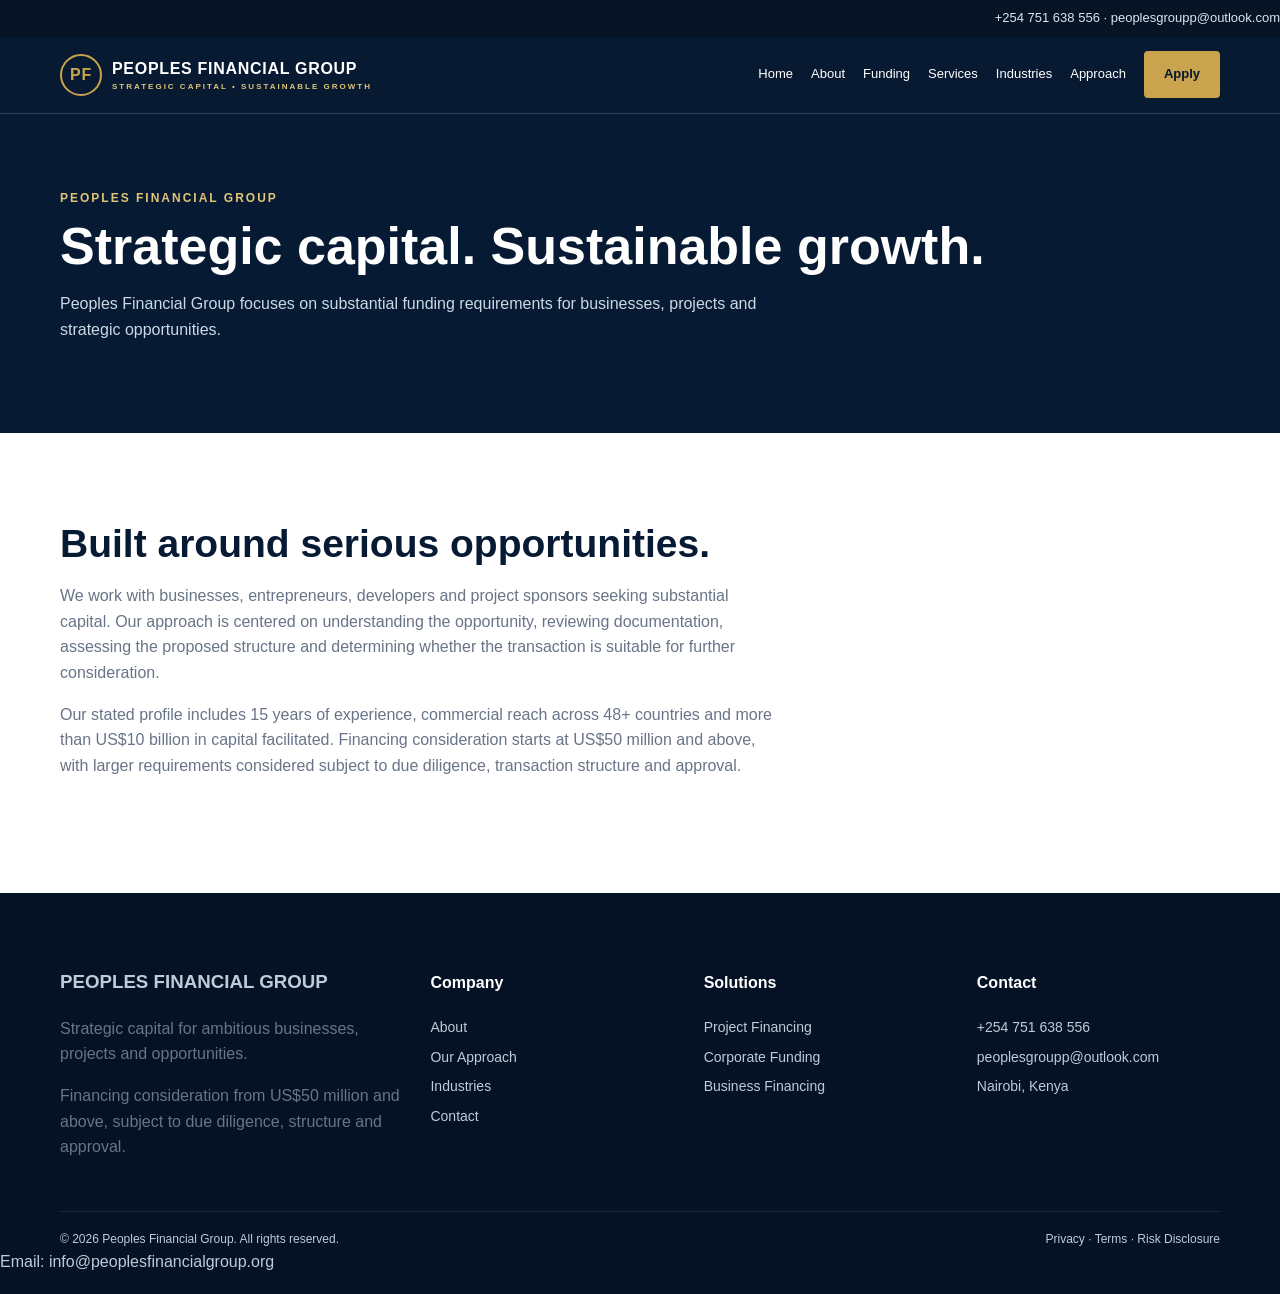
==== about.html @ e7d1cc79 "first" ====
<!doctype html><html><head><meta charset="utf-8"><meta name="viewport" content="width=device-width,initial-scale=1"><title>About Us | Peoples Financial Group</title><meta name="description" content="Peoples Financial Group — strategic capital and financing consideration from US$50 million and above."><link rel="stylesheet" href="assets/style.css"></head><body><div class="top">+254 751 638 556 · peoplesgroupp@outlook.com</div><div class="nav"><div class="wrap navin"><a class="logo" href="index.html"><span class="mark">PF</span><span>PEOPLES FINANCIAL GROUP<small>STRATEGIC CAPITAL • SUSTAINABLE GROWTH</small></span></a><nav><a href="index.html">Home</a><a href="about.html">About</a><a href="funding.html">Funding</a><a href="services.html">Services</a><a href="industries.html">Industries</a><a href="approach.html">Approach</a><a class="btn gold" href="application.html">Apply</a></nav></div></div><main><section class="page"><div class="wrap"><div class="ey">Peoples Financial Group</div><h1>Strategic capital. Sustainable growth.</h1><p>Peoples Financial Group focuses on substantial funding requirements for businesses, projects and strategic opportunities.</p></div></section><section><div class="wrap"><div class="head"><h2>Built around serious opportunities.</h2><p>We work with businesses, entrepreneurs, developers and project sponsors seeking substantial capital. Our approach is centered on understanding the opportunity, reviewing documentation, assessing the proposed structure and determining whether the transaction is suitable for further consideration.</p><p>Our stated profile includes 15 years of experience, commercial reach across 48+ countries and more than US$10 billion in capital facilitated. Financing consideration starts at US$50 million and above, with larger requirements considered subject to due diligence, transaction structure and approval.</p></div></div></section></main><footer><div class="wrap foot"><div><h3>PEOPLES FINANCIAL GROUP</h3><p>Strategic capital for ambitious businesses, projects and opportunities.</p><p>Financing consideration from US$50 million and above, subject to due diligence, structure and approval.</p></div><div><h4>Company</h4><a href="about.html">About</a><a href="approach.html">Our Approach</a><a href="industries.html">Industries</a><a href="contact.html">Contact</a></div><div><h4>Solutions</h4><a href="funding.html">Project Financing</a><a href="services.html">Corporate Funding</a><a href="services.html">Business Financing</a></div><div><h4>Contact</h4><a href="tel:+254751638556">+254 751 638 556</a><a href="mailto:peoplesgroupp@outlook.com">peoplesgroupp@outlook.com</a><a href="contact.html">Nairobi, Kenya</a></div></div><div class="wrap legal"><span>© 2026 Peoples Financial Group. All rights reserved.</span><span><a href="privacy.html">Privacy</a> · <a href="terms.html">Terms</a> · <a href="risk.html">Risk Disclosure</a></span></div><div class="website-contact-email">Email: <a href="mailto:info@peoplesfinancialgroup.org">info@peoplesfinancialgroup.org</a></div></footer></body></html>
---- assets/style.css ----
*{box-sizing:border-box}body{margin:0;font-family:Arial,sans-serif;color:#15243a;line-height:1.6}a{text-decoration:none;color:inherit}.wrap{max-width:1160px;margin:auto;width:92%}.top{background:#061426;color:#dbe5f1;padding:8px 0;font-size:13px;text-align:right}.nav{background:#081a32;color:white;position:sticky;top:0;z-index:5;border-bottom:1px solid #29415f}.navin{min-height:76px;display:flex;align-items:center;justify-content:space-between}.logo{display:flex;gap:10px;align-items:center;font-weight:800;letter-spacing:.7px}.mark{width:42px;height:42px;border:2px solid #c9a34e;border-radius:50%;display:grid;place-items:center;color:#c9a34e}.logo small{display:block;font-size:8px;letter-spacing:2px;color:#e0c477}nav{display:flex;gap:18px;align-items:center;font-size:13px}nav a:hover{color:#e0c477}.btn{display:inline-block;padding:13px 20px;border-radius:4px;font-weight:700}.gold{background:#c9a34e;color:#07172d}.outline{border:1px solid #fff;color:#fff}.hero{background:linear-gradient(115deg,#06172d 20%,#12395f 100%);color:#fff;padding:100px 0}.ey{color:#e0c477;text-transform:uppercase;letter-spacing:2px;font-size:12px;font-weight:800}.hero h1{font-size:clamp(44px,6vw,72px);line-height:1.05;max-width:820px;margin:16px 0}.hero p{font-size:19px;max-width:720px;color:#d5dfeb}.actions{display:flex;gap:12px;flex-wrap:wrap;margin-top:28px}.stats{display:grid;grid-template-columns:repeat(4,1fr);background:#fff;box-shadow:0 10px 35px #07182f22;border-radius:7px;margin-top:-48px;position:relative}.stat{text-align:center;padding:25px;border-right:1px solid #e4e8ed}.stat:last-child{border:0}.stat b{display:block;font-size:28px;color:#071a33}.stat span{font-size:11px;color:#6c7787;text-transform:uppercase;letter-spacing:1px}section{padding:80px 0}.head{max-width:720px;margin-bottom:35px}.head h2{font-size:39px;line-height:1.15;color:#071a33;margin:9px 0}.head p,p{color:#687487}.grid{display:grid;grid-template-columns:repeat(3,1fr);gap:18px}.card{border:1px solid #e2e6eb;border-radius:7px;padding:27px;background:#fff}.card h3{color:#081b34;margin:12px 0 7px}.icon{width:43px;height:43px;background:#f7f0df;color:#946e20;display:grid;place-items:center;font-weight:800;border-radius:4px}.dark{background:#071a33;color:white}.dark h2,.dark h3{color:white}.dark p{color:#cbd6e3}.split{display:grid;grid-template-columns:1fr 1fr;gap:50px}.panel{background:#0d2a4d;padding:30px;border:1px solid #355171;border-radius:7px}.check{margin:18px 0;color:#dbe4ee}.check b{color:#e0c477;margin-right:10px}.sectors{display:grid;grid-template-columns:repeat(4,1fr);gap:12px}.sector{border:1px solid #e2e6eb;padding:17px;border-radius:5px;font-weight:700}.cta{background:linear-gradient(120deg,#071a33,#173d68);color:#fff;padding:48px;border-radius:9px;display:flex;justify-content:space-between;align-items:center}.cta h2{margin:0;font-size:32px}.page{background:#071a33;color:#fff;padding:75px 0}.page h1{font-size:52px;margin:10px 0;line-height:1.1}.page p{color:#ccd8e6;max-width:730px}footer{background:#051124;color:#bfcbd9;padding:55px 0 20px}.foot{display:grid;grid-template-columns:1.4fr 1fr 1fr 1fr;gap:30px}.foot h4{color:#fff}.foot a{display:block;margin:7px 0;font-size:14px}.legal{border-top:1px solid #ffffff18;margin-top:35px;padding-top:18px;font-size:12px;display:flex;justify-content:space-between}.form{max-width:850px;border:1px solid #e1e5eb;padding:30px;border-radius:8px}.formgrid{display:grid;grid-template-columns:1fr 1fr;gap:18px}label{display:block;font-size:13px;font-weight:700;margin-bottom:6px}input,textarea,select{width:100%;padding:12px;border:1px solid #ccd3dc;border-radius:4px;margin-bottom:17px;font:inherit}textarea{min-height:130px}.notice{background:#fff8e8;border-left:4px solid #c9a34e;padding:16px;margin-bottom:25px}@media(max-width:850px){nav{display:none}.grid,.split,.foot{grid-template-columns:1fr 1fr}.sectors{grid-template-columns:1fr 1fr}.stats{grid-template-columns:1fr 1fr}}@media(max-width:560px){.grid,.split,.foot,.sectors,.formgrid,.stats{grid-template-columns:1fr}.cta{display:block}.hero{padding:75px 0}.page h1{font-size:40px}.legal{display:block}}
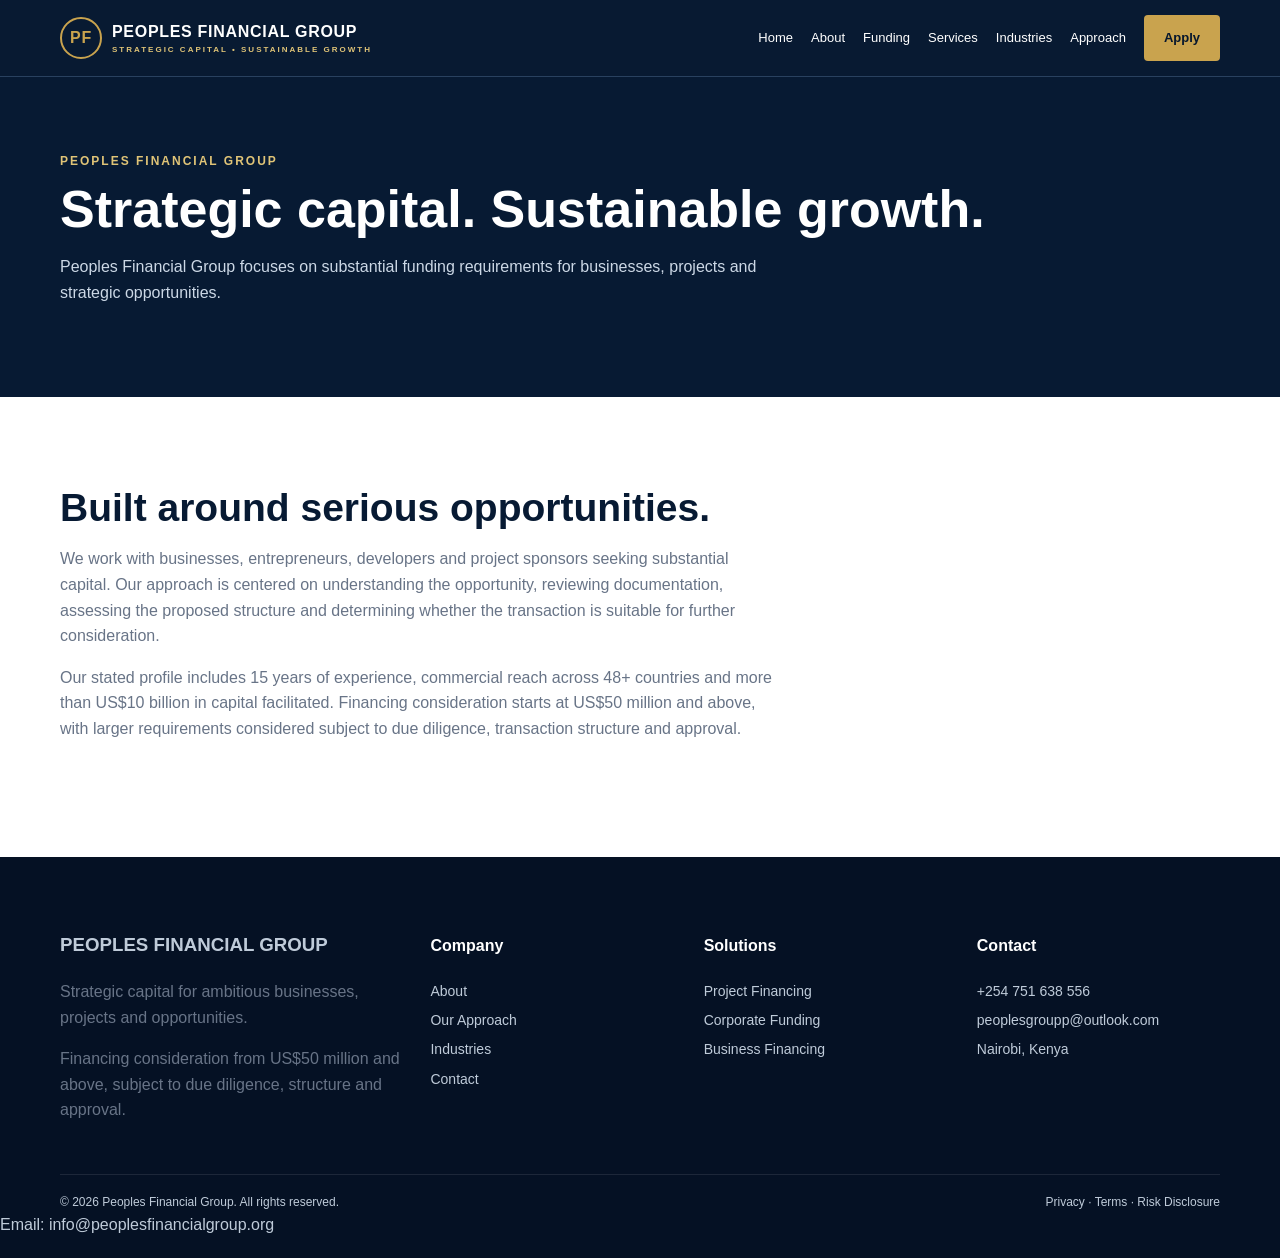
==== commit 3a434185: "remove top email" ====
--- a/about.html
+++ b/about.html
@@ -1 +1 @@
-<!doctype html><html><head><meta charset="utf-8"><meta name="viewport" content="width=device-width,initial-scale=1"><title>About Us | Peoples Financial Group</title><meta name="description" content="Peoples Financial Group — strategic capital and financing consideration from US$50 million and above."><link rel="stylesheet" href="assets/style.css"></head><body><div class="top">+254 751 638 556 · peoplesgroupp@outlook.com</div><div class="nav"><div class="wrap navin"><a class="logo" href="index.html"><span class="mark">PF</span><span>PEOPLES FINANCIAL GROUP<small>STRATEGIC CAPITAL • SUSTAINABLE GROWTH</small></span></a><nav><a href="index.html">Home</a><a href="about.html">About</a><a href="funding.html">Funding</a><a href="services.html">Services</a><a href="industries.html">Industries</a><a href="approach.html">Approach</a><a class="btn gold" href="application.html">Apply</a></nav></div></div><main><section class="page"><div class="wrap"><div class="ey">Peoples Financial Group</div><h1>Strategic capital. Sustainable growth.</h1><p>Peoples Financial Group focuses on substantial funding requirements for businesses, projects and strategic opportunities.</p></div></section><section><div class="wrap"><div class="head"><h2>Built around serious opportunities.</h2><p>We work with businesses, entrepreneurs, developers and project sponsors seeking substantial capital. Our approach is centered on understanding the opportunity, reviewing documentation, assessing the proposed structure and determining whether the transaction is suitable for further consideration.</p><p>Our stated profile includes 15 years of experience, commercial reach across 48+ countries and more than US$10 billion in capital facilitated. Financing consideration starts at US$50 million and above, with larger requirements considered subject to due diligence, transaction structure and approval.</p></div></div></section></main><footer><div class="wrap foot"><div><h3>PEOPLES FINANCIAL GROUP</h3><p>Strategic capital for ambitious businesses, projects and opportunities.</p><p>Financing consideration from US$50 million and above, subject to due diligence, structure and approval.</p></div><div><h4>Company</h4><a href="about.html">About</a><a href="approach.html">Our Approach</a><a href="industries.html">Industries</a><a href="contact.html">Contact</a></div><div><h4>Solutions</h4><a href="funding.html">Project Financing</a><a href="services.html">Corporate Funding</a><a href="services.html">Business Financing</a></div><div><h4>Contact</h4><a href="tel:+254751638556">+254 751 638 556</a><a href="mailto:peoplesgroupp@outlook.com">peoplesgroupp@outlook.com</a><a href="contact.html">Nairobi, Kenya</a></div></div><div class="wrap legal"><span>© 2026 Peoples Financial Group. All rights reserved.</span><span><a href="privacy.html">Privacy</a> · <a href="terms.html">Terms</a> · <a href="risk.html">Risk Disclosure</a></span></div><div class="website-contact-email">Email: <a href="mailto:info@peoplesfinancialgroup.org">info@peoplesfinancialgroup.org</a></div></footer></body></html>+<!doctype html><html><head><meta charset="utf-8"><meta name="viewport" content="width=device-width,initial-scale=1"><title>About Us | Peoples Financial Group</title><meta name="description" content="Peoples Financial Group — strategic capital and financing consideration from US$50 million and above."><link rel="stylesheet" href="assets/style.css"></head><body><div class="nav"><div class="wrap navin"><a class="logo" href="index.html"><span class="mark">PF</span><span>PEOPLES FINANCIAL GROUP<small>STRATEGIC CAPITAL • SUSTAINABLE GROWTH</small></span></a><nav><a href="index.html">Home</a><a href="about.html">About</a><a href="funding.html">Funding</a><a href="services.html">Services</a><a href="industries.html">Industries</a><a href="approach.html">Approach</a><a class="btn gold" href="application.html">Apply</a></nav></div></div><main><section class="page"><div class="wrap"><div class="ey">Peoples Financial Group</div><h1>Strategic capital. Sustainable growth.</h1><p>Peoples Financial Group focuses on substantial funding requirements for businesses, projects and strategic opportunities.</p></div></section><section><div class="wrap"><div class="head"><h2>Built around serious opportunities.</h2><p>We work with businesses, entrepreneurs, developers and project sponsors seeking substantial capital. Our approach is centered on understanding the opportunity, reviewing documentation, assessing the proposed structure and determining whether the transaction is suitable for further consideration.</p><p>Our stated profile includes 15 years of experience, commercial reach across 48+ countries and more than US$10 billion in capital facilitated. Financing consideration starts at US$50 million and above, with larger requirements considered subject to due diligence, transaction structure and approval.</p></div></div></section></main><footer><div class="wrap foot"><div><h3>PEOPLES FINANCIAL GROUP</h3><p>Strategic capital for ambitious businesses, projects and opportunities.</p><p>Financing consideration from US$50 million and above, subject to due diligence, structure and approval.</p></div><div><h4>Company</h4><a href="about.html">About</a><a href="approach.html">Our Approach</a><a href="industries.html">Industries</a><a href="contact.html">Contact</a></div><div><h4>Solutions</h4><a href="funding.html">Project Financing</a><a href="services.html">Corporate Funding</a><a href="services.html">Business Financing</a></div><div><h4>Contact</h4><a href="tel:+254751638556">+254 751 638 556</a><a href="mailto:peoplesgroupp@outlook.com">peoplesgroupp@outlook.com</a><a href="contact.html">Nairobi, Kenya</a></div></div><div class="wrap legal"><span>© 2026 Peoples Financial Group. All rights reserved.</span><span><a href="privacy.html">Privacy</a> · <a href="terms.html">Terms</a> · <a href="risk.html">Risk Disclosure</a></span></div><div class="website-contact-email">Email: <a href="mailto:info@peoplesfinancialgroup.org">info@peoplesfinancialgroup.org</a></div></footer></body></html>
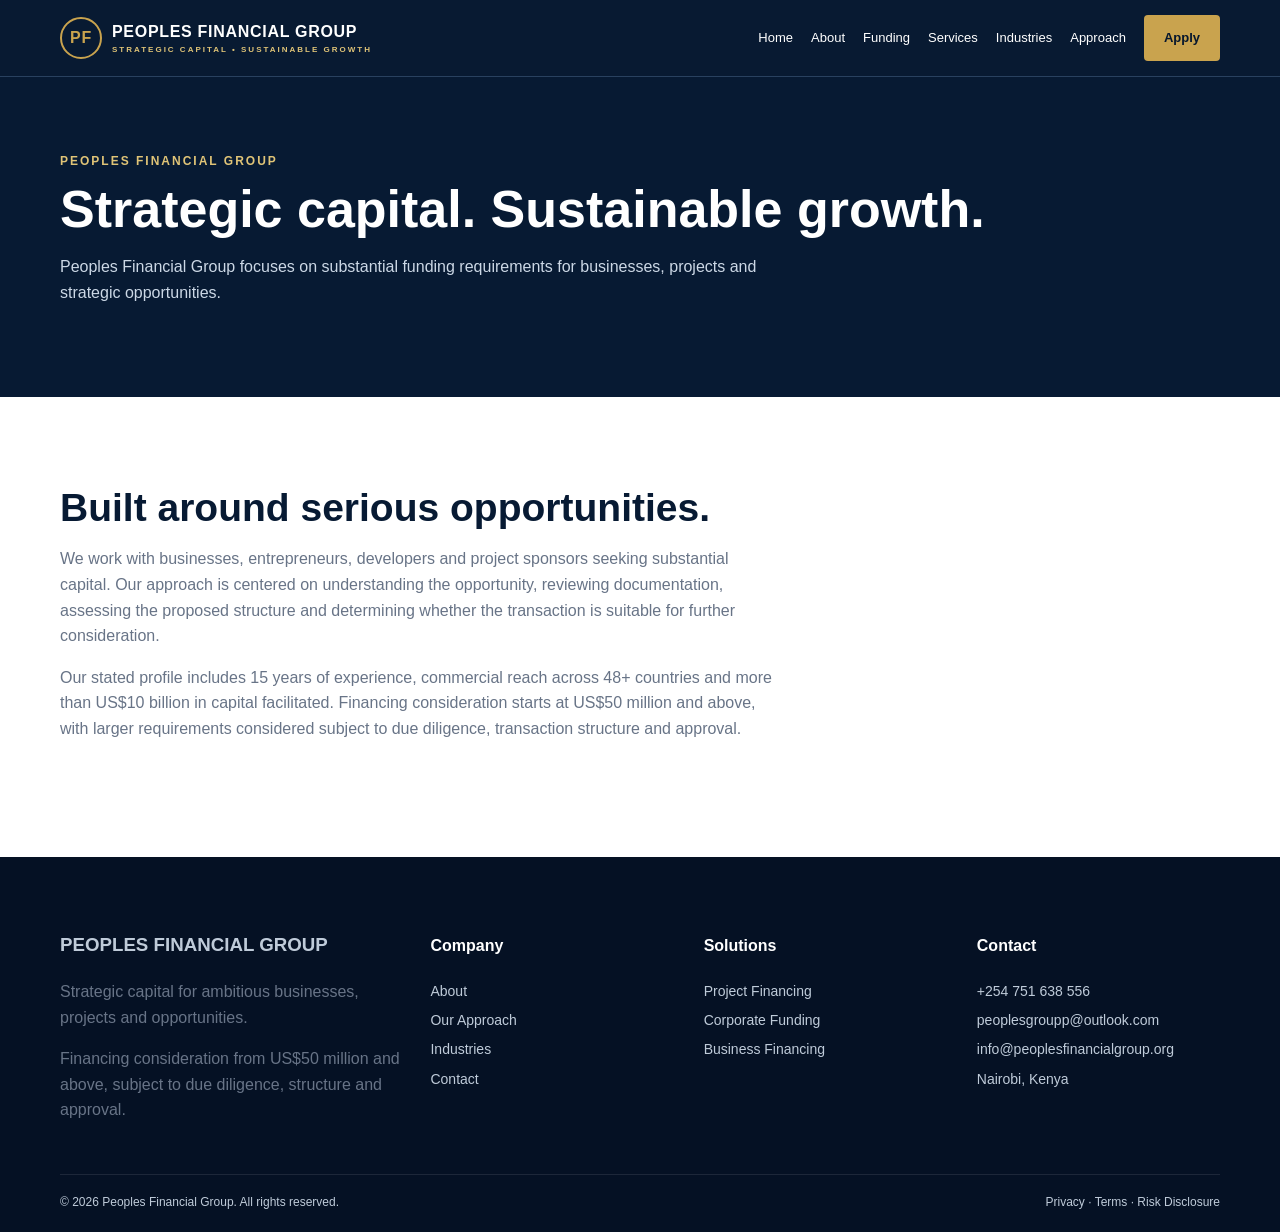
==== commit 4ac9bd60: "correct mail positioning" ====
--- a/about.html
+++ b/about.html
@@ -1 +1 @@
-<!doctype html><html><head><meta charset="utf-8"><meta name="viewport" content="width=device-width,initial-scale=1"><title>About Us | Peoples Financial Group</title><meta name="description" content="Peoples Financial Group — strategic capital and financing consideration from US$50 million and above."><link rel="stylesheet" href="assets/style.css"></head><body><div class="nav"><div class="wrap navin"><a class="logo" href="index.html"><span class="mark">PF</span><span>PEOPLES FINANCIAL GROUP<small>STRATEGIC CAPITAL • SUSTAINABLE GROWTH</small></span></a><nav><a href="index.html">Home</a><a href="about.html">About</a><a href="funding.html">Funding</a><a href="services.html">Services</a><a href="industries.html">Industries</a><a href="approach.html">Approach</a><a class="btn gold" href="application.html">Apply</a></nav></div></div><main><section class="page"><div class="wrap"><div class="ey">Peoples Financial Group</div><h1>Strategic capital. Sustainable growth.</h1><p>Peoples Financial Group focuses on substantial funding requirements for businesses, projects and strategic opportunities.</p></div></section><section><div class="wrap"><div class="head"><h2>Built around serious opportunities.</h2><p>We work with businesses, entrepreneurs, developers and project sponsors seeking substantial capital. Our approach is centered on understanding the opportunity, reviewing documentation, assessing the proposed structure and determining whether the transaction is suitable for further consideration.</p><p>Our stated profile includes 15 years of experience, commercial reach across 48+ countries and more than US$10 billion in capital facilitated. Financing consideration starts at US$50 million and above, with larger requirements considered subject to due diligence, transaction structure and approval.</p></div></div></section></main><footer><div class="wrap foot"><div><h3>PEOPLES FINANCIAL GROUP</h3><p>Strategic capital for ambitious businesses, projects and opportunities.</p><p>Financing consideration from US$50 million and above, subject to due diligence, structure and approval.</p></div><div><h4>Company</h4><a href="about.html">About</a><a href="approach.html">Our Approach</a><a href="industries.html">Industries</a><a href="contact.html">Contact</a></div><div><h4>Solutions</h4><a href="funding.html">Project Financing</a><a href="services.html">Corporate Funding</a><a href="services.html">Business Financing</a></div><div><h4>Contact</h4><a href="tel:+254751638556">+254 751 638 556</a><a href="mailto:peoplesgroupp@outlook.com">peoplesgroupp@outlook.com</a><a href="contact.html">Nairobi, Kenya</a></div></div><div class="wrap legal"><span>© 2026 Peoples Financial Group. All rights reserved.</span><span><a href="privacy.html">Privacy</a> · <a href="terms.html">Terms</a> · <a href="risk.html">Risk Disclosure</a></span></div><div class="website-contact-email">Email: <a href="mailto:info@peoplesfinancialgroup.org">info@peoplesfinancialgroup.org</a></div></footer></body></html>+<!doctype html><html><head><meta charset="utf-8"><meta name="viewport" content="width=device-width,initial-scale=1"><title>About Us | Peoples Financial Group</title><meta name="description" content="Peoples Financial Group — strategic capital and financing consideration from US$50 million and above."><link rel="stylesheet" href="assets/style.css"></head><body><div class="nav"><div class="wrap navin"><a class="logo" href="index.html"><span class="mark">PF</span><span>PEOPLES FINANCIAL GROUP<small>STRATEGIC CAPITAL • SUSTAINABLE GROWTH</small></span></a><nav><a href="index.html">Home</a><a href="about.html">About</a><a href="funding.html">Funding</a><a href="services.html">Services</a><a href="industries.html">Industries</a><a href="approach.html">Approach</a><a class="btn gold" href="application.html">Apply</a></nav></div></div><main><section class="page"><div class="wrap"><div class="ey">Peoples Financial Group</div><h1>Strategic capital. Sustainable growth.</h1><p>Peoples Financial Group focuses on substantial funding requirements for businesses, projects and strategic opportunities.</p></div></section><section><div class="wrap"><div class="head"><h2>Built around serious opportunities.</h2><p>We work with businesses, entrepreneurs, developers and project sponsors seeking substantial capital. Our approach is centered on understanding the opportunity, reviewing documentation, assessing the proposed structure and determining whether the transaction is suitable for further consideration.</p><p>Our stated profile includes 15 years of experience, commercial reach across 48+ countries and more than US$10 billion in capital facilitated. Financing consideration starts at US$50 million and above, with larger requirements considered subject to due diligence, transaction structure and approval.</p></div></div></section></main><footer><div class="wrap foot"><div><h3>PEOPLES FINANCIAL GROUP</h3><p>Strategic capital for ambitious businesses, projects and opportunities.</p><p>Financing consideration from US$50 million and above, subject to due diligence, structure and approval.</p></div><div><h4>Company</h4><a href="about.html">About</a><a href="approach.html">Our Approach</a><a href="industries.html">Industries</a><a href="contact.html">Contact</a></div><div><h4>Solutions</h4><a href="funding.html">Project Financing</a><a href="services.html">Corporate Funding</a><a href="services.html">Business Financing</a></div><div><h4>Contact</h4><a href="tel:+254751638556">+254 751 638 556</a><a href="mailto:peoplesgroupp@outlook.com">peoplesgroupp@outlook.com</a><a href="mailto:info@peoplesfinancialgroup.org">info@peoplesfinancialgroup.org</a><a href="contact.html">Nairobi, Kenya</a></div></div><div class="wrap legal"><span>© 2026 Peoples Financial Group. All rights reserved.</span><span><a href="privacy.html">Privacy</a> · <a href="terms.html">Terms</a> · <a href="risk.html">Risk Disclosure</a></span></div></footer></body></html>
